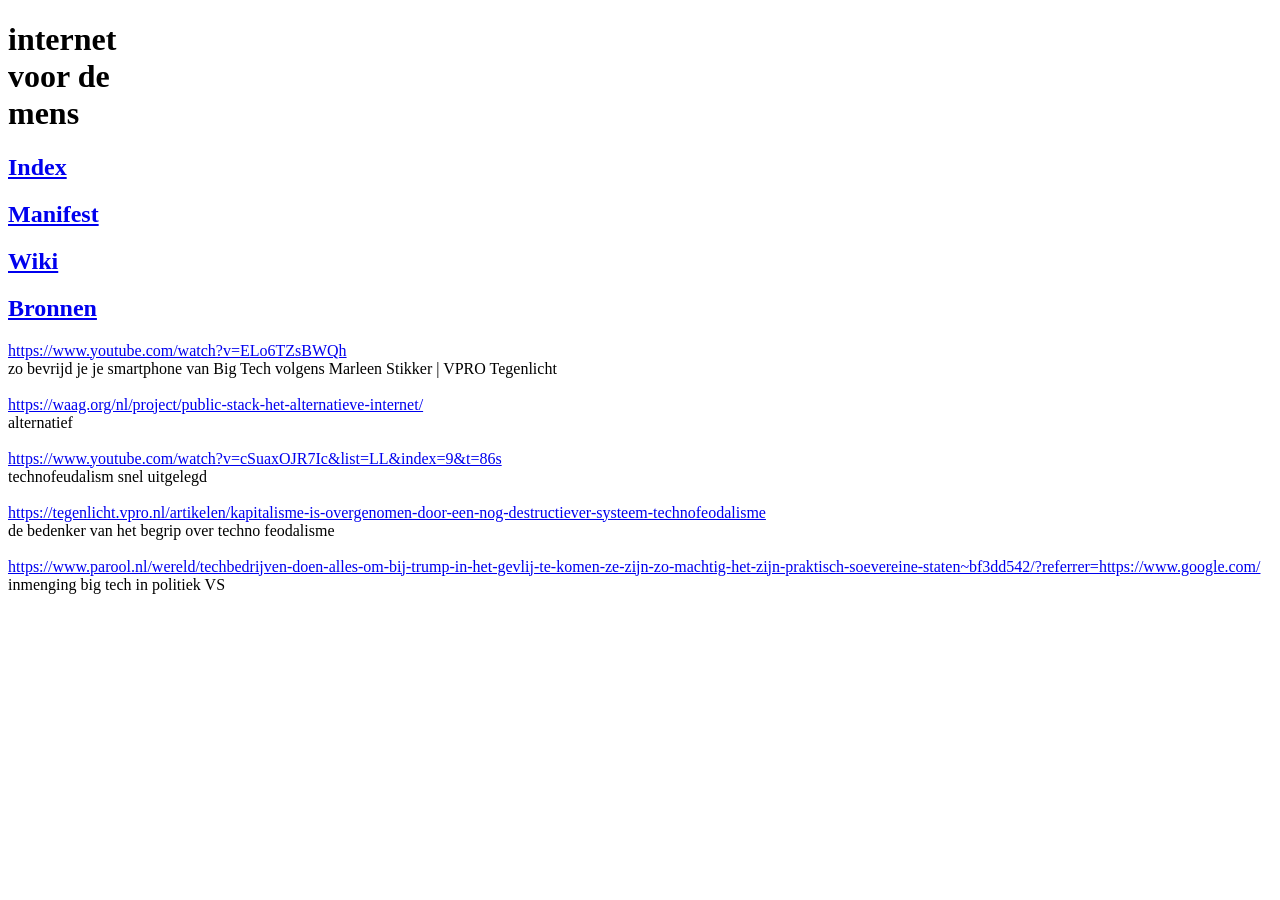
==== bronnen.html @ d330bb43 "Add files via upload" ====
<!DOCTYPE html>
<html lang="en">
<head>
    <meta charset="UTF-8">
    <meta name="viewport" content="width=device-width, initial-scale=1.0">
    <title>internetVOORdemens</title>
<link rel="stylesheet" href="style.css/style.css"></head>

<body>
<div class="heading">
   <h1>
        internet<br>
        voor de<br>
        mens
    </h1>

    <nav>
        <h2><a href="index.html">Index</a></h2>
        <h2><a href="manifest.html" >Manifest</a></h2>
        <h2><a href="wiki.html">Wiki</a></h2>
        <h2><a href="Bronnen.html"class="active">Bronnen</a></h2>

    </nav>

 
</div>
<p>
   <a href="https://www.youtube.com/watch?v=ELo6TZsBWQh">https://www.youtube.com/watch?v=ELo6TZsBWQh </a> <br>
    zo bevrijd je je smartphone van Big Tech volgens Marleen Stikker | VPRO Tegenlicht <br><br>

    <a href="https://waag.org/nl/project/public-stack-het-alternatieve-internet/">https://waag.org/nl/project/public-stack-het-alternatieve-internet/</a> <br>
alternatief <br><br>

<a href="https://www.youtube.com/watch?v=cSuaxOJR7Ic&list=LL&index=9&t=86s ">https://www.youtube.com/watch?v=cSuaxOJR7Ic&list=LL&index=9&t=86s </a><br>

technofeudalism snel uitgelegd <br><br>


<a href="https://tegenlicht.vpro.nl/artikelen/kapitalisme-is-overgenomen-door-een-nog-destructiever-systeem-technofeodalisme">https://tegenlicht.vpro.nl/artikelen/kapitalisme-is-overgenomen-door-een-nog-destructiever-systeem-technofeodalisme</a><br>
de bedenker van het begrip over techno feodalisme <br><br>

<a href="https://www.parool.nl/wereld/techbedrijven-doen-alles-om-bij-trump-in-het-gevlij-te-komen-ze-zijn-zo-machtig-het-zijn-praktisch-soevereine-staten~bf3dd542/?referrer=https://www.google.com/">https://www.parool.nl/wereld/techbedrijven-doen-alles-om-bij-trump-in-het-gevlij-te-komen-ze-zijn-zo-machtig-het-zijn-praktisch-soevereine-staten~bf3dd542/?referrer=https://www.google.com/</a> <br>
inmenging big tech in politiek VS <br><br>



</p>

</body>
</html>
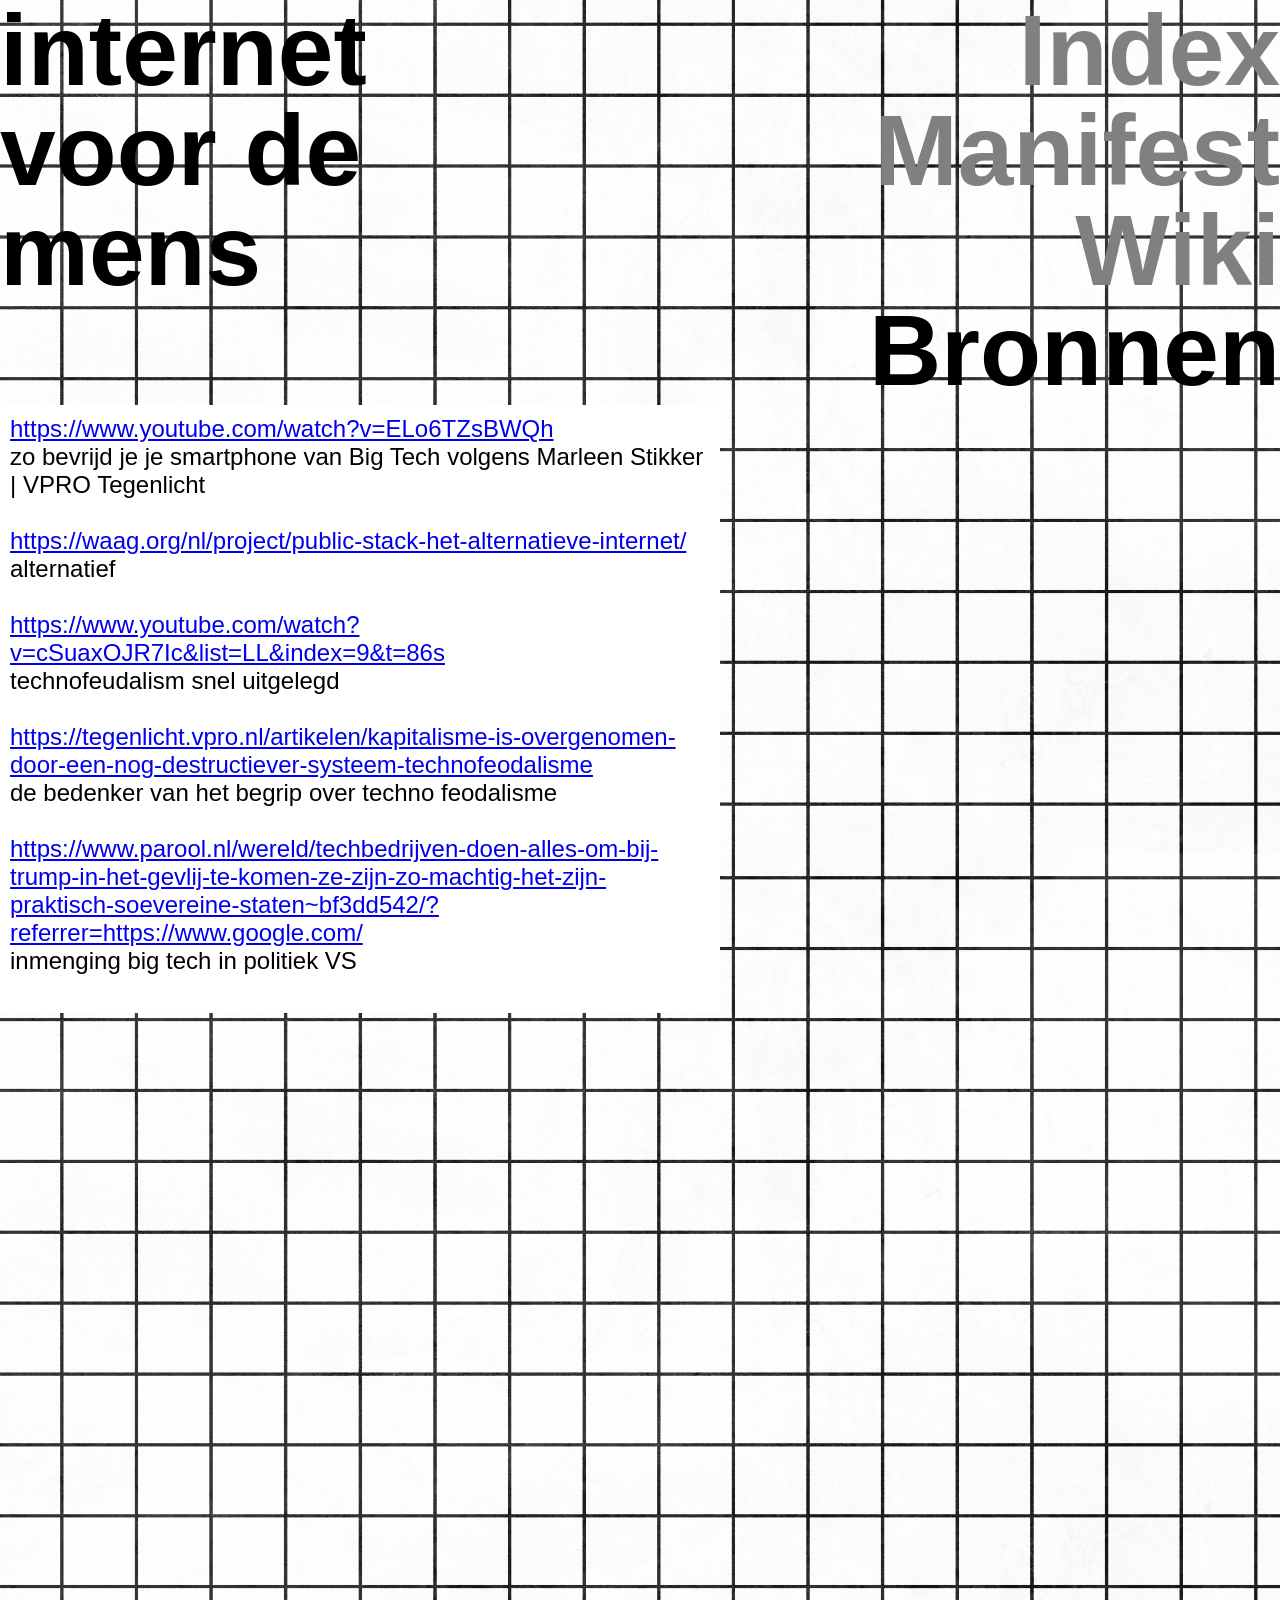
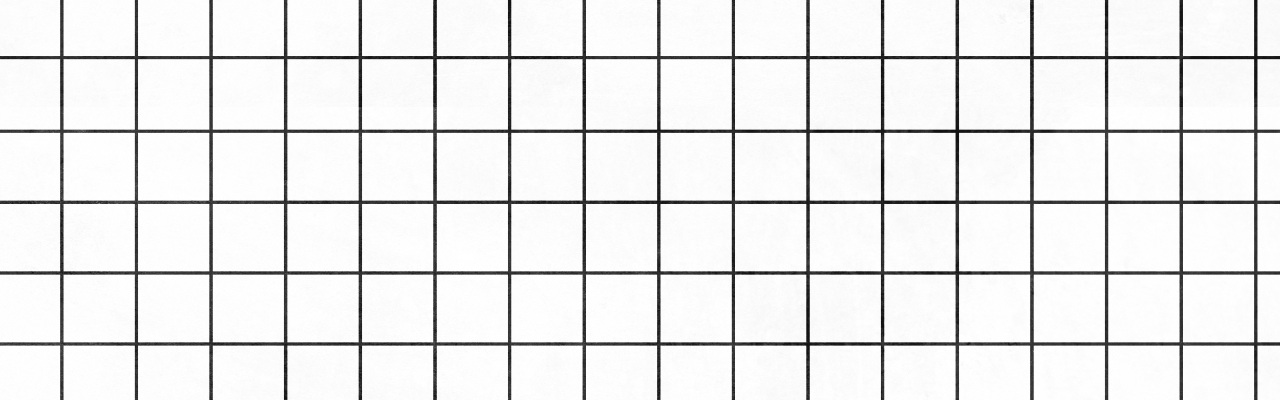
==== commit 4003f124: "Add files via upload" ====
--- a/bronnen.html
+++ b/bronnen.html
@@ -4,7 +4,7 @@
     <meta charset="UTF-8">
     <meta name="viewport" content="width=device-width, initial-scale=1.0">
     <title>internetVOORdemens</title>
-<link rel="stylesheet" href="style.css/style.css"></head>
+<link rel="stylesheet" href="style/style.css"></head>
 
 <body>
 <div class="heading">
--- a/style/style.css
+++ b/style/style.css
@@ -0,0 +1,62 @@
+body {
+    background-image: url("blokjes.jpg");
+    background-repeat: repeat-y;
+    background-position: top center;
+    background-size: 100% auto;
+    min-height: 100vh;
+    margin: 0;
+    padding-top: 1
+
+}
+body {
+    min-height: 2000px;
+}
+
+
+.heading {
+    display: flex;
+    justify-content: space-between;
+    align-items: flex-start;
+}
+
+.heading h1,
+.heading h2 {
+    margin: 0;
+}
+
+
+h1{
+    line-height: 1;
+    margin: 0;
+
+    font-family: Arial, Helvetica, sans-serif;
+    font-size: 100px
+    ;
+}
+
+h2 a{
+        line-height: 1;
+    margin: 0;
+    font-family: Arial, Helvetica, sans-serif;
+    font-size: 100px;
+   color: grey;
+  text-decoration: none;
+    
+}
+h2 a.active {
+  color: black;
+}
+h2 {
+  text-align: right;
+  margin-top: 0px;
+}
+
+p{
+font-family: Arial, Helvetica, sans-serif;
+font-size: 24px;
+  background-color: white;
+  color: black;
+  padding: 10px;
+  max-width: 700px;
+  margin-top: 5px;
+}
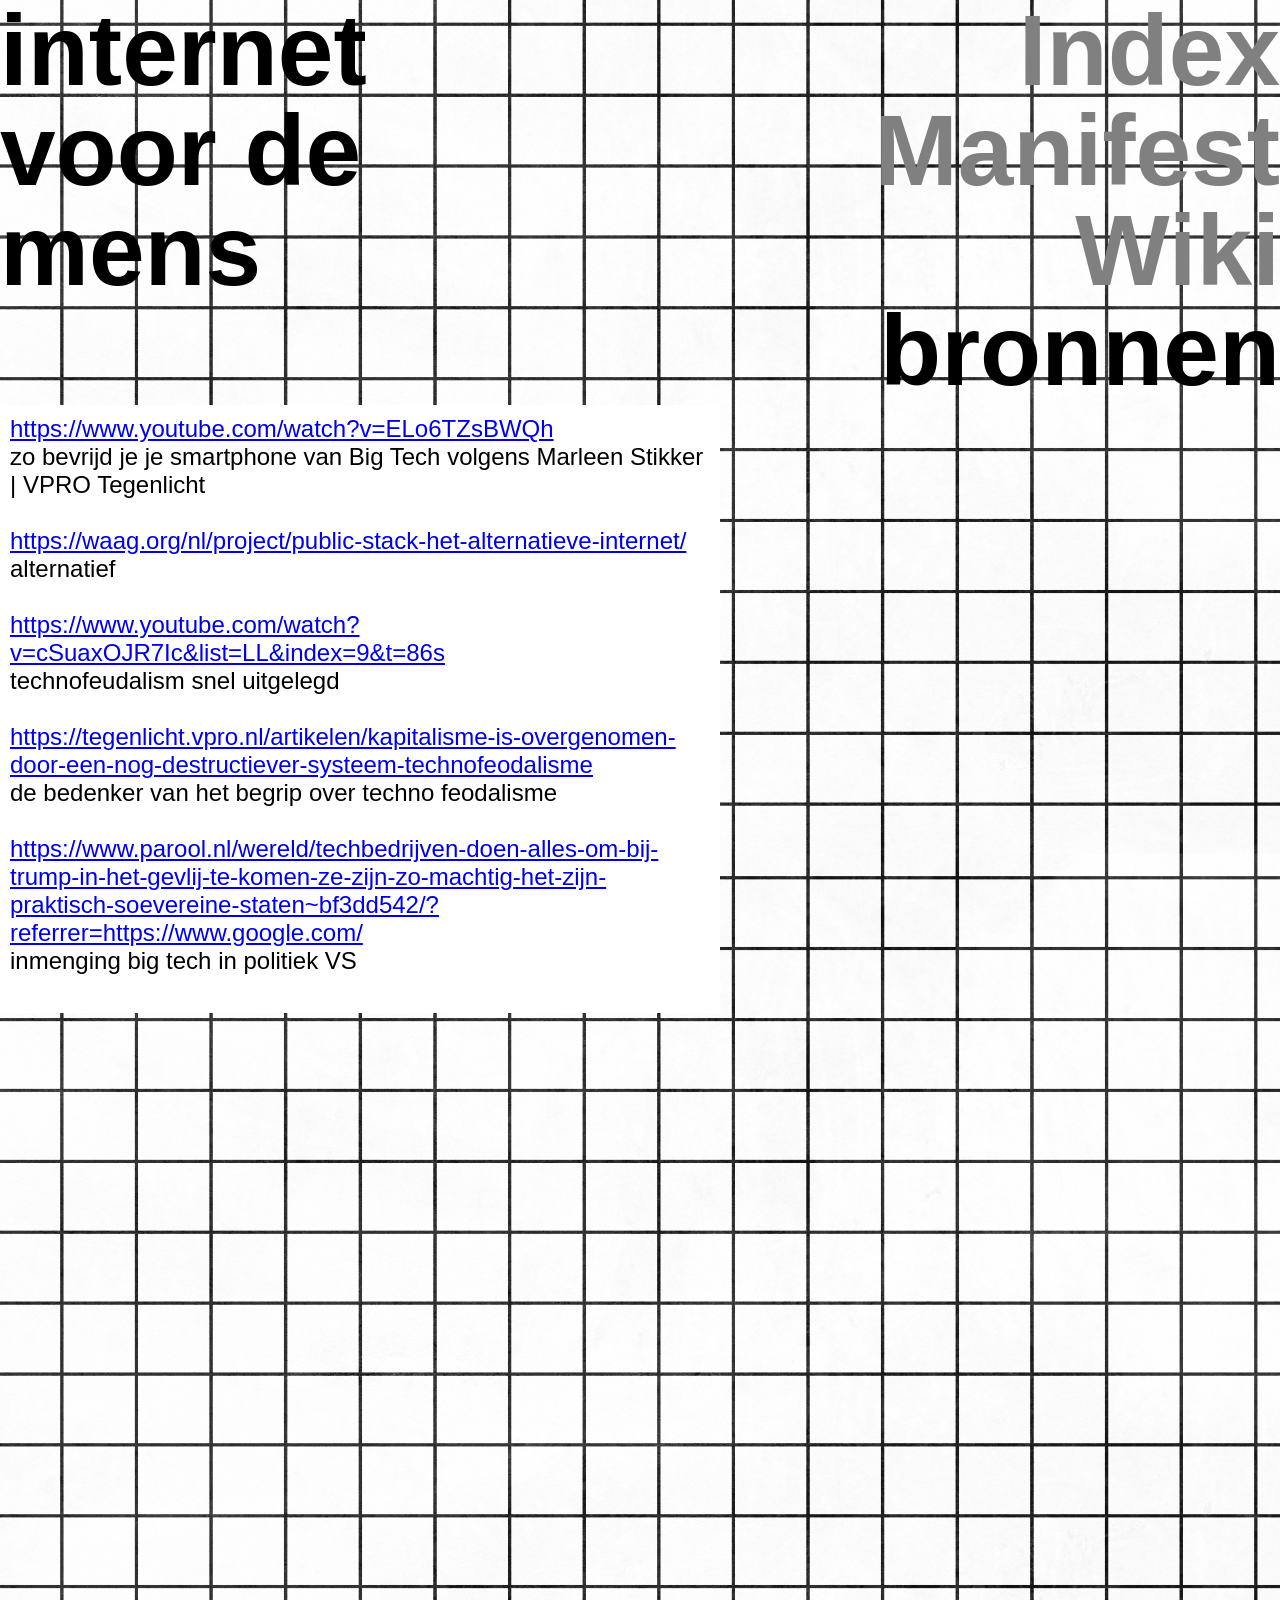
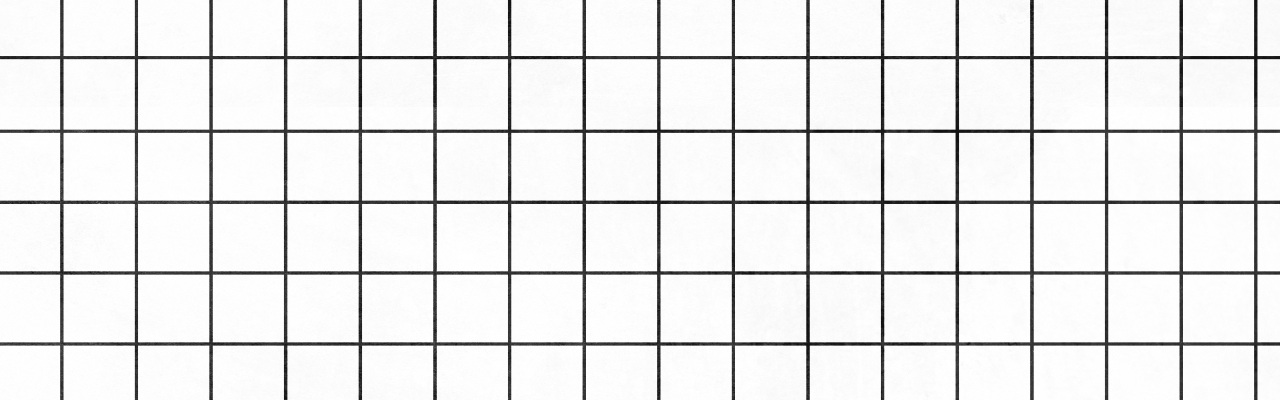
==== commit aa694207: "Add files via upload" ====
--- a/bronnen.html
+++ b/bronnen.html
@@ -7,7 +7,7 @@
 <link rel="stylesheet" href="style/style.css"></head>
 
 <body>
-<div class="heading">
+<header class="heading">
    <h1>
         internet<br>
         voor de<br>
@@ -15,15 +15,18 @@
     </h1>
 
     <nav>
+
         <h2><a href="index.html">Index</a></h2>
         <h2><a href="manifest.html" >Manifest</a></h2>
         <h2><a href="wiki.html">Wiki</a></h2>
-        <h2><a href="Bronnen.html"class="active">Bronnen</a></h2>
+        <h2><a href="bronnen.html"class="active">bronnen</a></h2>
 
     </nav>
 
  
-</div>
+</header>
+
+<main>
 <p>
    <a href="https://www.youtube.com/watch?v=ELo6TZsBWQh">https://www.youtube.com/watch?v=ELo6TZsBWQh </a> <br>
     zo bevrijd je je smartphone van Big Tech volgens Marleen Stikker | VPRO Tegenlicht <br><br>
@@ -45,6 +48,7 @@
 
 
 </p>
+</main>
 
 </body>
 </html>
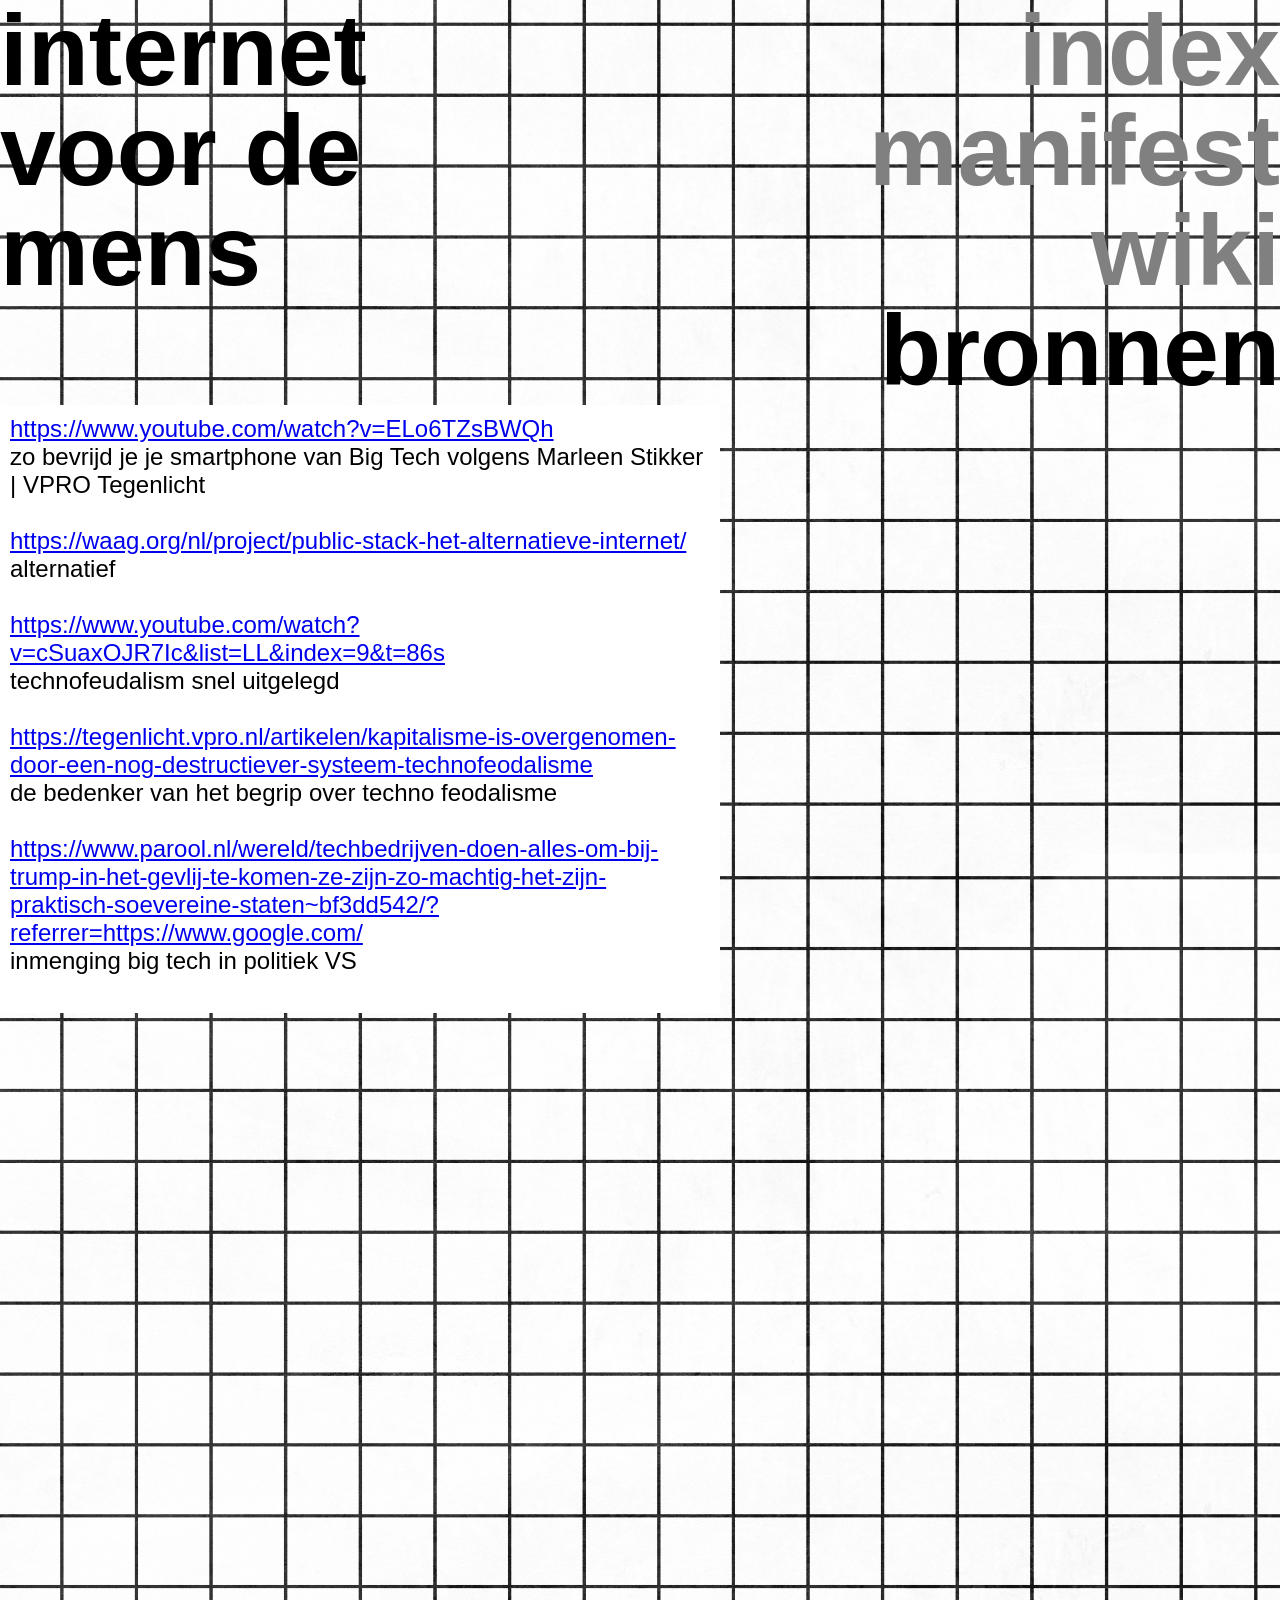
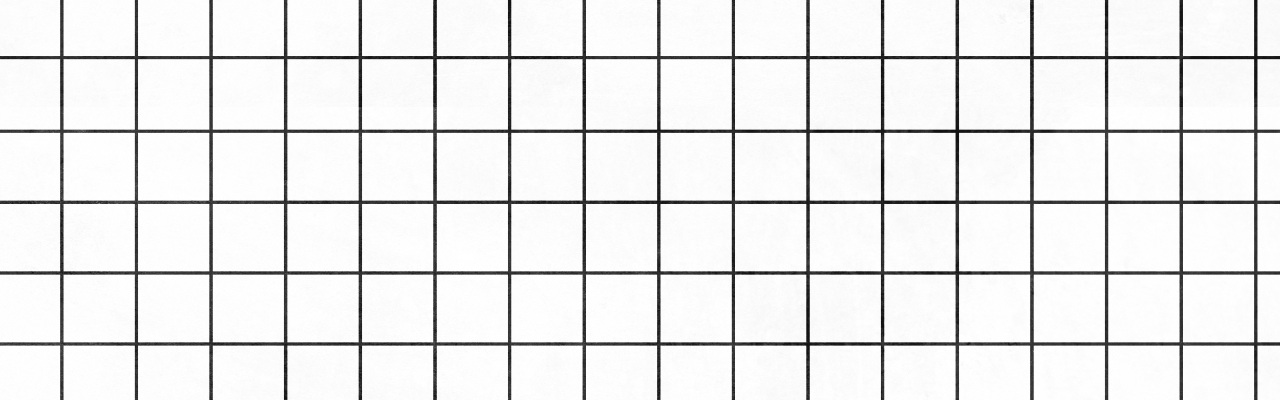
==== commit 871931a7: "Add files via upload" ====
--- a/bronnen.html
+++ b/bronnen.html
@@ -16,9 +16,9 @@
 
     <nav>
 
-        <h2><a href="index.html">Index</a></h2>
-        <h2><a href="manifest.html" >Manifest</a></h2>
-        <h2><a href="wiki.html">Wiki</a></h2>
+        <h2><a href="index.html">index</a></h2>
+        <h2><a href="manifest.html" >manifest</a></h2>
+        <h2><a href="wiki.html">wiki</a></h2>
         <h2><a href="bronnen.html"class="active">bronnen</a></h2>
 
     </nav>
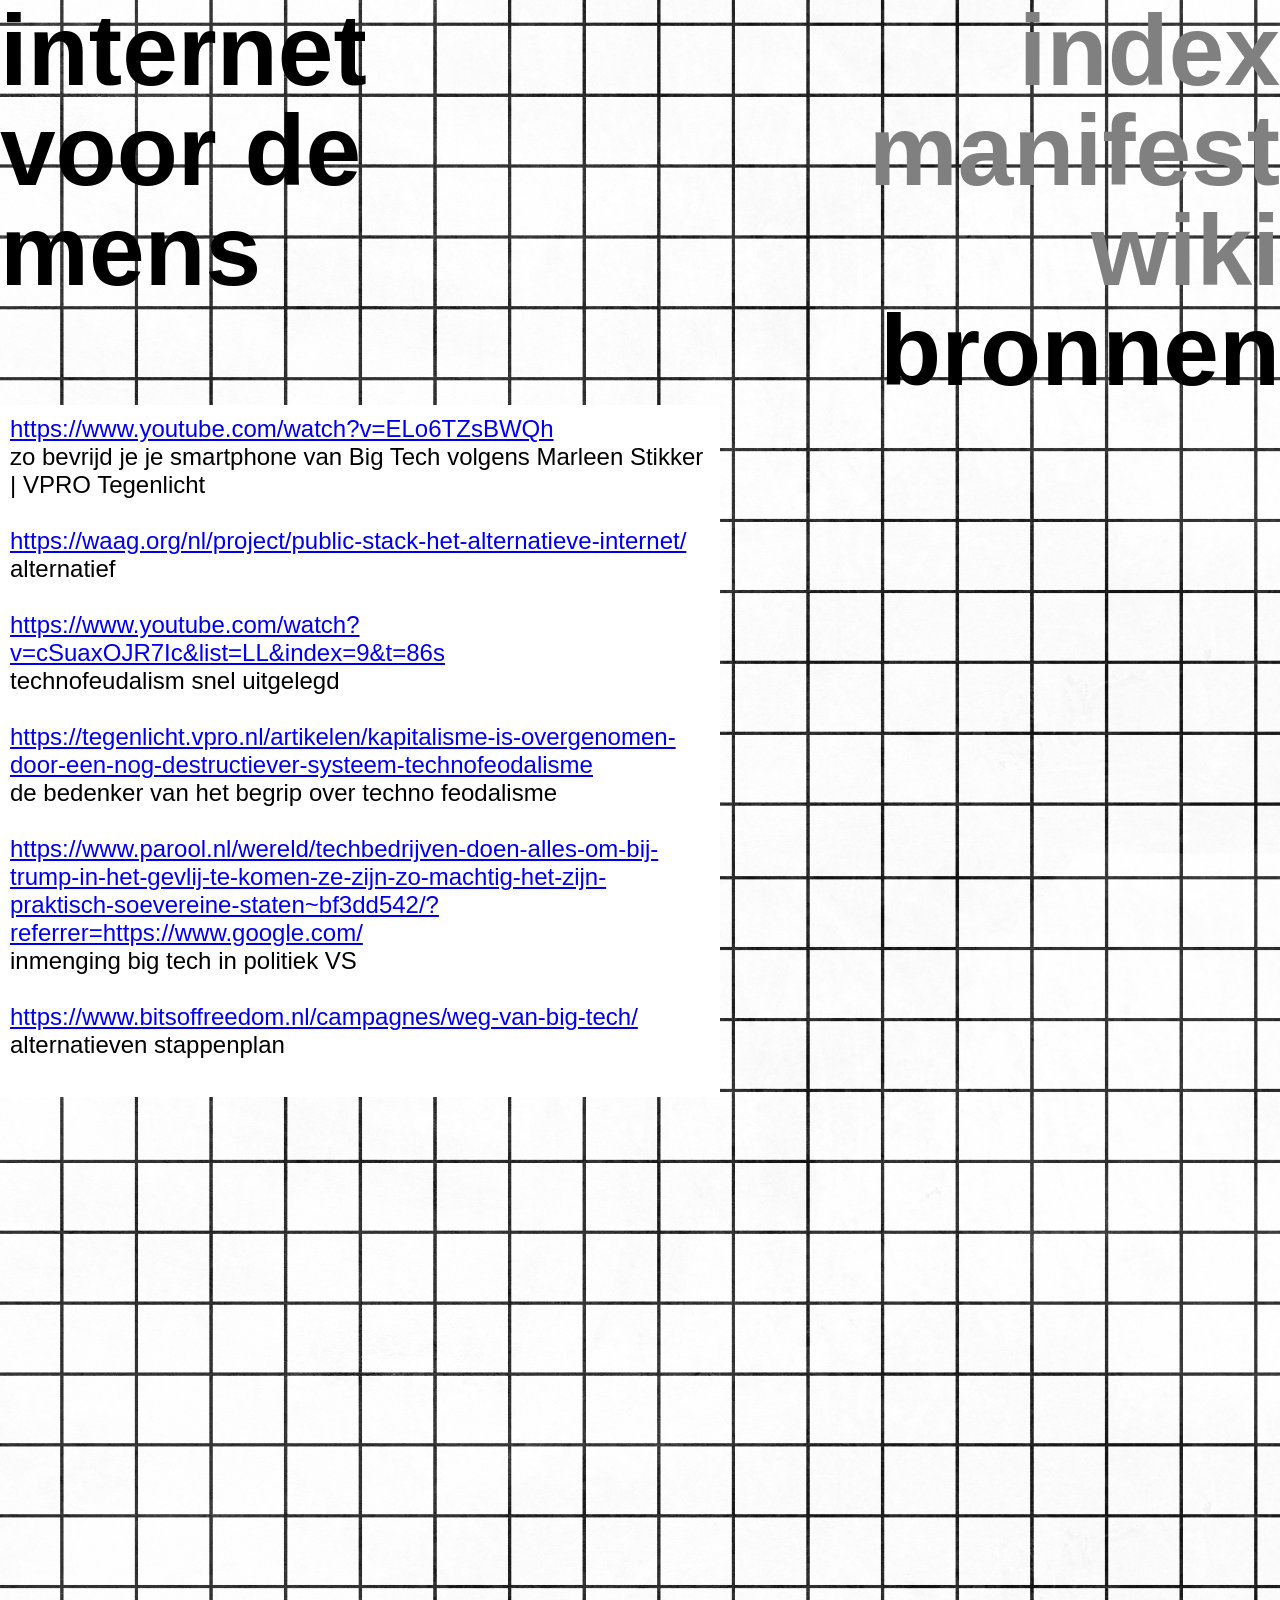
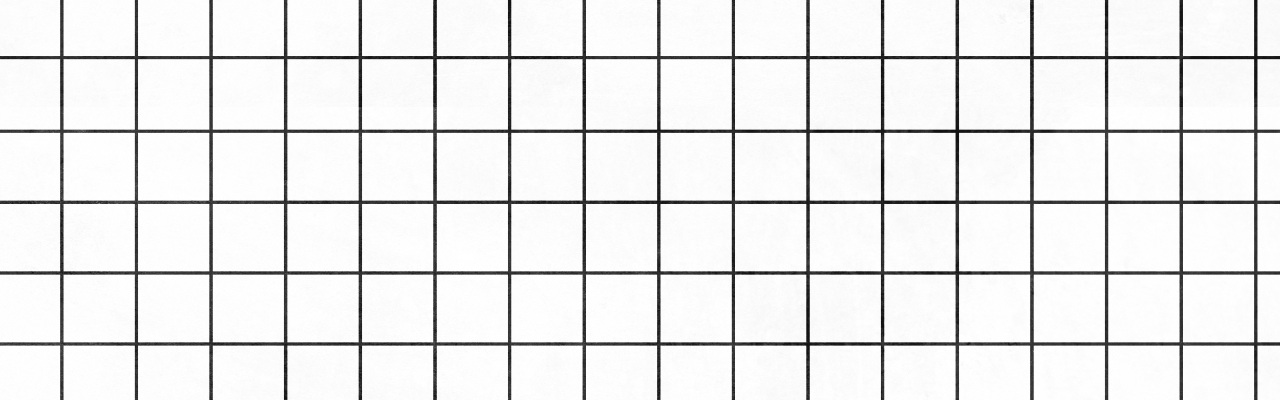
==== commit cf5dfbc5: "Add files via upload" ====
--- a/bronnen.html
+++ b/bronnen.html
@@ -46,6 +46,8 @@
 inmenging big tech in politiek VS <br><br>
 
 
+<a href="https://www.bitsoffreedom.nl/campagnes/weg-van-big-tech/">https://www.bitsoffreedom.nl/campagnes/weg-van-big-tech/</a> <br>
+alternatieven stappenplan <br><br>
 
 </p>
 </main>
